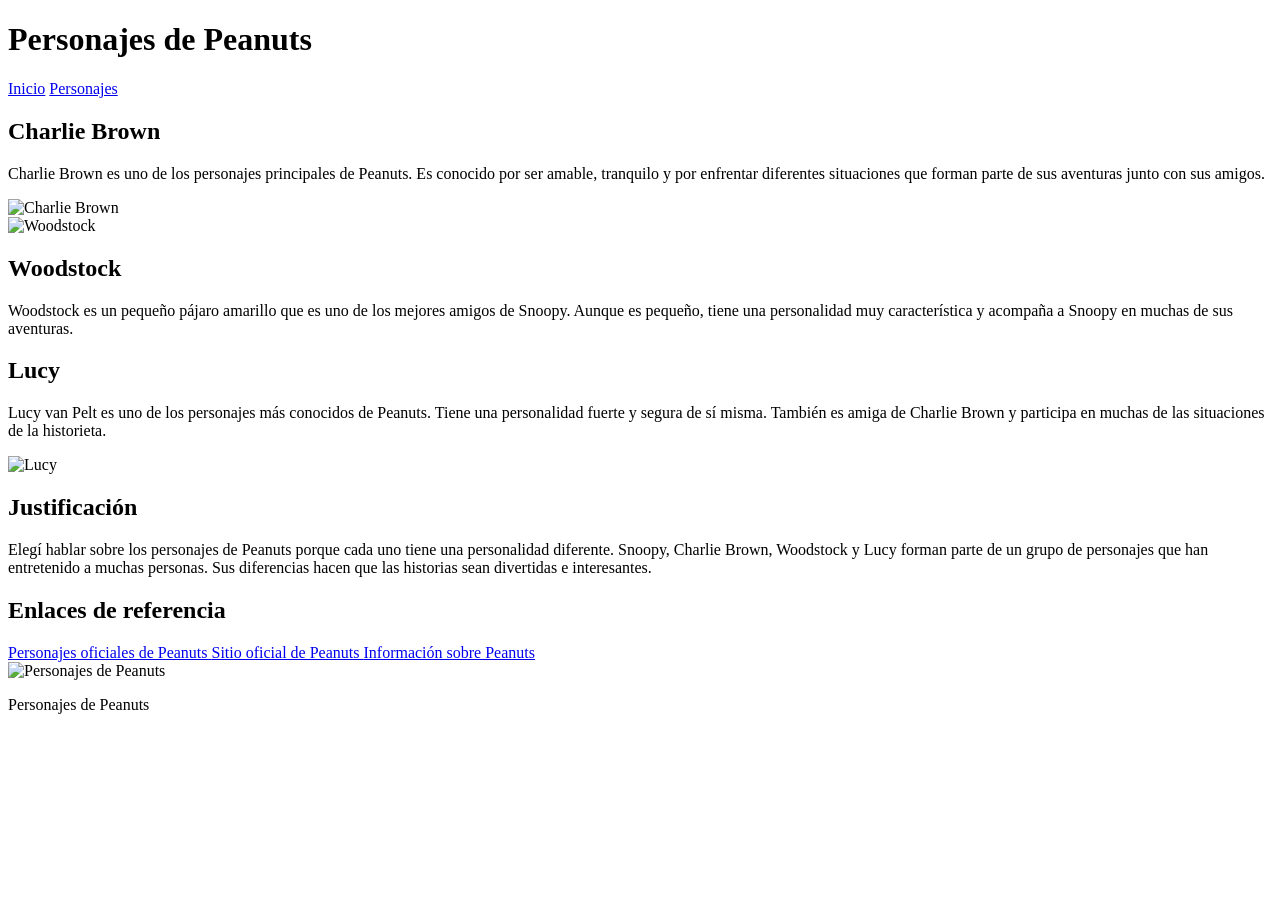
==== Proyecto-Final/html/personajes.html @ da9c16a2 "termino del segundo html" ====
<!DOCTYPE html>
<html lang="es">
<head>
    <meta charset="UTF-8">
    <meta name="viewport" content="width=device-width, initial-scale=1.0">
    <title>Personajes de Peanuts</title>
    <link rel="stylesheet" href="style.css">
</head>

<body>

<header>
    <h1>Personajes de Peanuts</h1>
</header>

<nav>
    <a href="snoopy.html">Inicio</a>
    <a href="personajes.html">Personajes</a>
</nav>

<main>

    <!-- 1. TEXTO IZQUIERDA + IMAGEN DERECHA -->

    <section class="contenido">

        <div class="texto">
            <h2>Charlie Brown</h2>

            <p>
                Charlie Brown es uno de los personajes principales de
                Peanuts. Es conocido por ser amable, tranquilo y por
                enfrentar diferentes situaciones que forman parte de
                sus aventuras junto con sus amigos.
            </p>
        </div>

        <img src="charlie.jpg" alt="Charlie Brown">

    </section>


    <!-- 2. IMAGEN IZQUIERDA + TEXTO DERECHA -->

    <section class="contenido inverso">

        <img src="woodstock.jpg" alt="Woodstock">

        <div class="texto">
            <h2>Woodstock</h2>

            <p>
                Woodstock es un pequeño pájaro amarillo que es uno de
                los mejores amigos de Snoopy. Aunque es pequeño, tiene
                una personalidad muy característica y acompaña a Snoopy
                en muchas de sus aventuras.
            </p>
        </div>

    </section>


    <!-- 3. TEXTO IZQUIERDA + IMAGEN DERECHA -->

    <section class="contenido">

        <div class="texto">
            <h2>Lucy</h2>

            <p>
                Lucy van Pelt es uno de los personajes más conocidos
                de Peanuts. Tiene una personalidad fuerte y segura de
                sí misma. También es amiga de Charlie Brown y participa
                en muchas de las situaciones de la historieta.
            </p>
        </div>

        <img src="lucy.jpg" alt="Lucy">

    </section>


    <!-- 4. JUSTIFICACIÓN -->

    <section class="justificacion">

        <h2>Justificación</h2>

        <p>
            Elegí hablar sobre los personajes de Peanuts porque cada uno
            tiene una personalidad diferente. Snoopy, Charlie Brown,
            Woodstock y Lucy forman parte de un grupo de personajes que
            han entretenido a muchas personas. Sus diferencias hacen que
            las historias sean divertidas e interesantes.
        </p>

    </section>


    <!-- 5. ENLACES -->

    <section class="enlaces">

        <h2>Enlaces de referencia</h2>

        <a href="https://www.peanuts.com/characters" target="_blank">
            Personajes oficiales de Peanuts
        </a>

        <a href="https://www.peanuts.com/" target="_blank">
            Sitio oficial de Peanuts
        </a>

        <a href="https://es.wikipedia.org/wiki/Peanuts" target="_blank">
            Información sobre Peanuts
        </a>

    </section>


    <!-- 6. IMAGEN ABAJO -->

    <section class="imagen-abajo">

        <img src="personajes.jpg" alt="Personajes de Peanuts">

    </section>

</main>

<footer>
    <p>Personajes de Peanuts</p>
</footer>

</body>
</html>
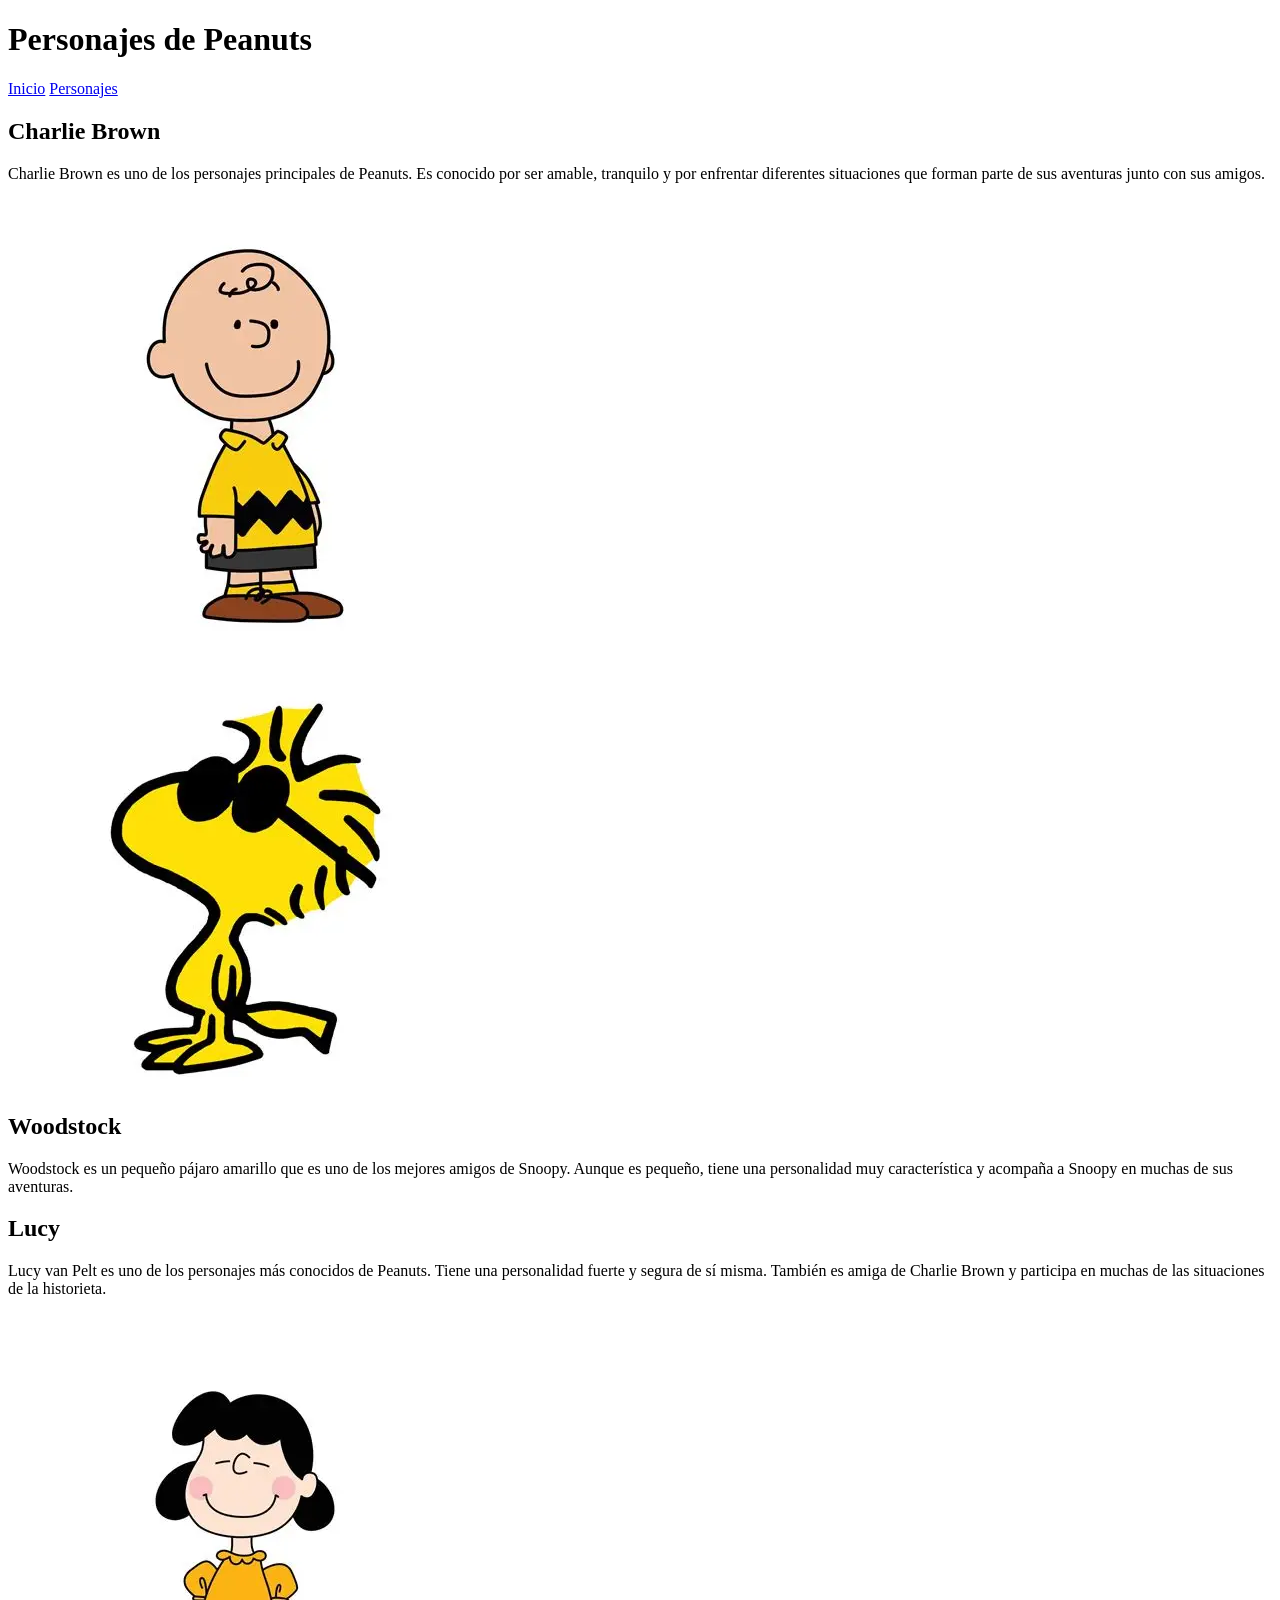
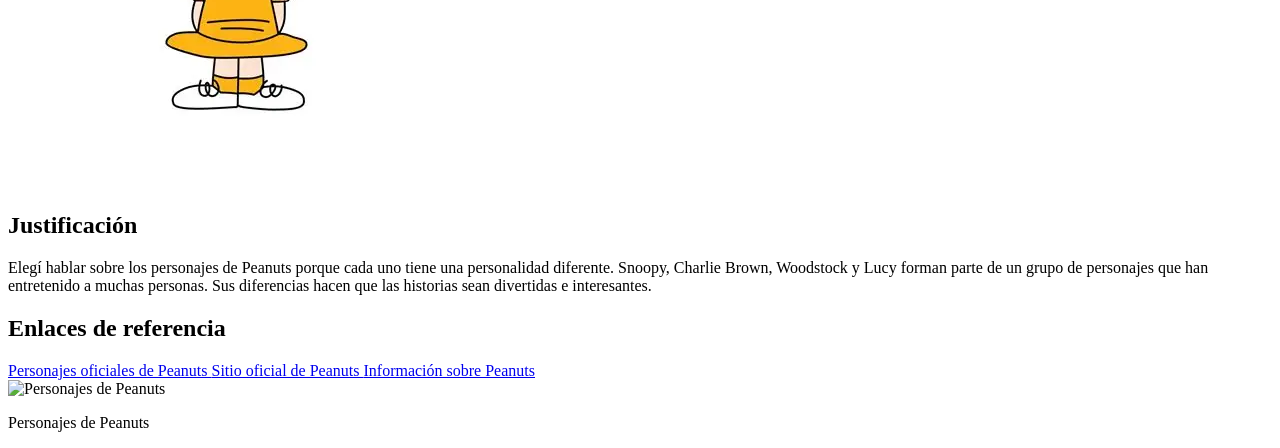
==== commit 5b1d8c34: "modificacion de la imagen de personajes.html a webp" ====
--- a/Proyecto-Final/html/personajes.html
+++ b/Proyecto-Final/html/personajes.html
@@ -19,9 +19,6 @@
 </nav>
 
 <main>
-
-    <!-- 1. TEXTO IZQUIERDA + IMAGEN DERECHA -->
-
     <section class="contenido">
 
         <div class="texto">
@@ -35,16 +32,12 @@
             </p>
         </div>
 
-        <img src="charlie.jpg" alt="Charlie Brown">
+        <img src="../img/charlie brown.webp" alt="Charlie Brown">
 
     </section>
-
-
-    <!-- 2. IMAGEN IZQUIERDA + TEXTO DERECHA -->
-
     <section class="contenido inverso">
 
-        <img src="woodstock.jpg" alt="Woodstock">
+        <img src="../img/woodstock.webp" alt="Woodstock">
 
         <div class="texto">
             <h2>Woodstock</h2>
@@ -58,10 +51,6 @@
         </div>
 
     </section>
-
-
-    <!-- 3. TEXTO IZQUIERDA + IMAGEN DERECHA -->
-
     <section class="contenido">
 
         <div class="texto">
@@ -75,13 +64,9 @@
             </p>
         </div>
 
-        <img src="lucy.jpg" alt="Lucy">
+        <img src="../img/lucy.webp" alt="Lucy">
 
     </section>
-
-
-    <!-- 4. JUSTIFICACIÓN -->
-
     <section class="justificacion">
 
         <h2>Justificación</h2>
@@ -95,10 +80,6 @@
         </p>
 
     </section>
-
-
-    <!-- 5. ENLACES -->
-
     <section class="enlaces">
 
         <h2>Enlaces de referencia</h2>
@@ -116,13 +97,9 @@
         </a>
 
     </section>
-
-
-    <!-- 6. IMAGEN ABAJO -->
-
     <section class="imagen-abajo">
 
-        <img src="personajes.jpg" alt="Personajes de Peanuts">
+        <img src="../img/personajes.webp" alt="Personajes de Peanuts">
 
     </section>
 
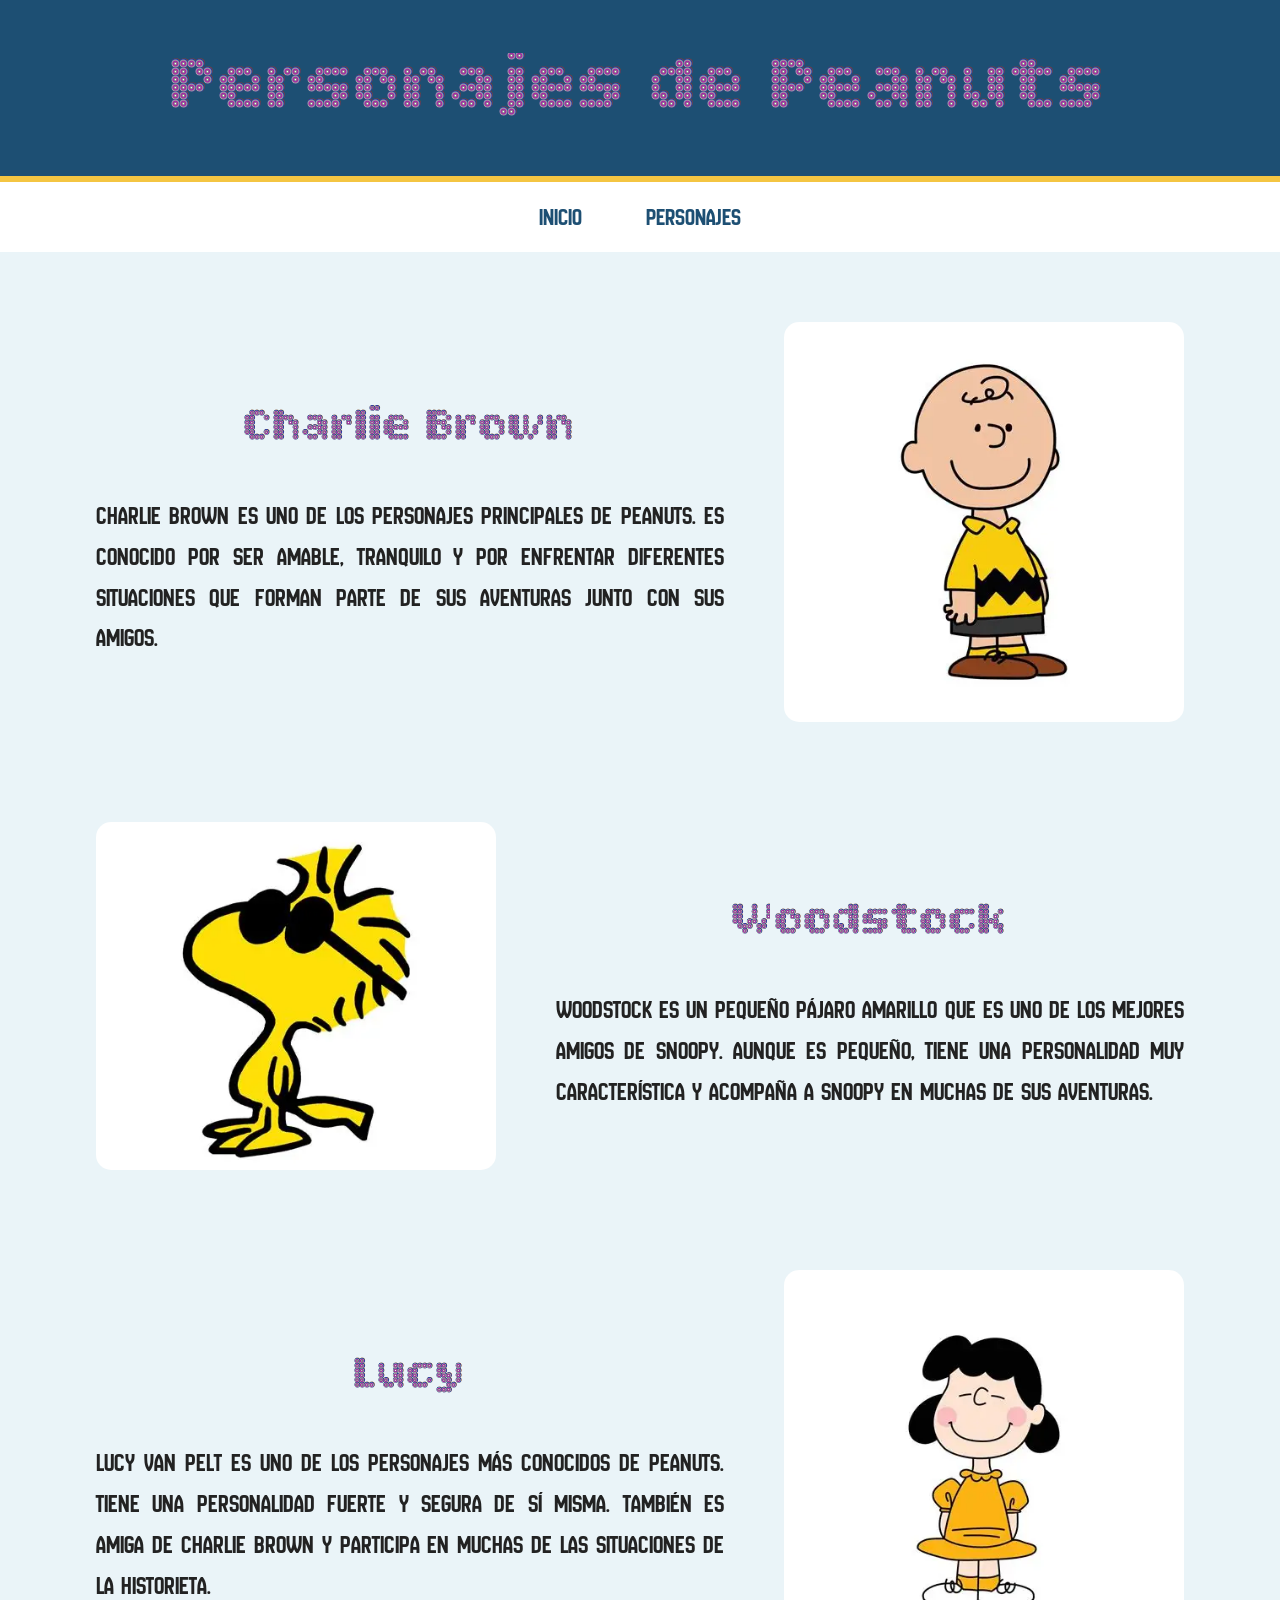
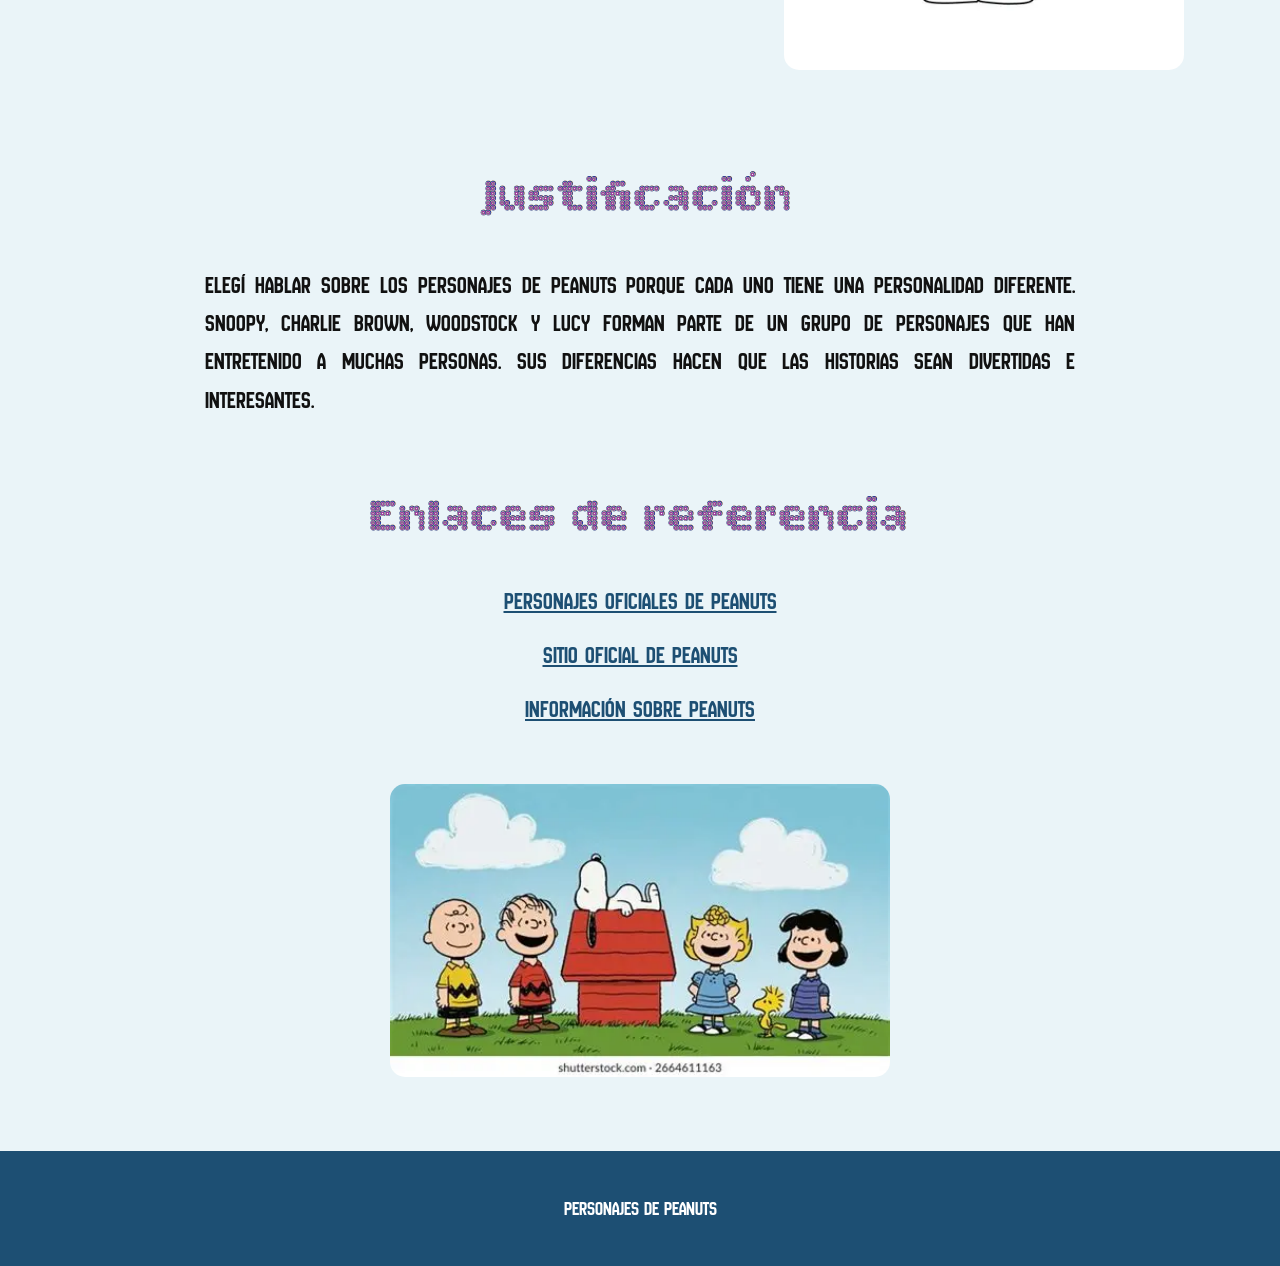
==== commit 56f226eb: "termino de el proyecto final , se realizaron  cambios en los archivos de estilo y en los  archivos h" ====
--- a/Proyecto-Final/html/personajes.html
+++ b/Proyecto-Final/html/personajes.html
@@ -4,7 +4,7 @@
     <meta charset="UTF-8">
     <meta name="viewport" content="width=device-width, initial-scale=1.0">
     <title>Personajes de Peanuts</title>
-    <link rel="stylesheet" href="style.css">
+    <link rel="stylesheet" href="../css/style.css">
 </head>
 
 <body>
@@ -99,7 +99,7 @@
     </section>
     <section class="imagen-abajo">
 
-        <img src="../img/personajes.webp" alt="Personajes de Peanuts">
+        <img src="../img/todos.webp" alt="Personajes de Peanuts">
 
     </section>
 
--- a/Proyecto-Final/css/style.css
+++ b/Proyecto-Final/css/style.css
@@ -0,0 +1,171 @@
+@import url('https://fonts.googleapis.com/css2?family=Bitcount+Prop+Double+Ink:wght@100..900&display=swap');
+
+@import url('https://fonts.googleapis.com/css2?family=New+Amsterdam&display=swap');
+
+
+body {
+    background-color: #eaf4f8;
+    margin: 0;
+    color: #111111;
+}
+header {
+    background-color: #1d4f73;
+    padding: 40px;
+    border-bottom: 6px solid #f4c542;
+}
+
+h1 {
+    font-family: "Bitcount Prop Double Ink", system-ui;
+    font-optical-sizing: auto;
+    font-weight: 500;
+    font-style: normal;
+
+    font-variation-settings:
+        "slnt" 0,
+        "CRSV" 0.5,
+        "ELSH" 0,
+        "ELXP" 0,
+        "SZP1" 0,
+        "SZP2" 0,
+        "XPN1" 0,
+        "XPN2" 0,
+        "YPN1" 0,
+        "YPN2" 0;
+
+    color: white;
+    font-size: 5em;
+    text-align: center;
+    margin: 0;
+}
+nav {
+    background-color: #ffffff;
+    text-align: center;
+    padding: 20px;
+}
+
+nav a {
+    font-family: "New Amsterdam", sans-serif;
+    font-weight: 400;
+    font-style: normal;
+
+    color: #1d4f73;
+    text-decoration: none;
+    font-size: 25px;
+    margin: 0 30px;
+}
+
+nav a:hover {
+    color: #f4a300;
+}
+main {
+    width: 85%;
+    margin: auto;
+}
+h2 {
+    font-family: "Bitcount Prop Double Ink", system-ui;
+    font-optical-sizing: auto;
+    font-weight: 500;
+    font-style: normal;
+
+    font-variation-settings:
+        "slnt" 0,
+        "CRSV" 0.5,
+        "ELSH" 0,
+        "ELXP" 0,
+        "SZP1" 0,
+        "SZP2" 0,
+        "XPN1" 0,
+        "XPN2" 0,
+        "YPN1" 0,
+        "YPN2" 0;
+
+    color: #1d4f73;
+    font-size: 3em;
+    text-align: center;
+}
+.contenido {
+    display: flex;
+    justify-content: space-between;
+    align-items: center;
+
+    gap: 60px;
+
+    margin-top: 70px;
+    margin-bottom: 100px;
+}
+.texto {
+    width: 60%;
+}
+
+.texto p {
+    font-family: "New Amsterdam", sans-serif;
+    font-weight: 400;
+    font-style: normal;
+
+    color: #222222;
+    font-size: 1.6em;
+    line-height: 1.6;
+    text-align: justify;
+}
+.contenido img {
+    width: 400px;
+    height: auto;
+    border-radius: 15px;
+}
+.justificacion {
+    margin-top: 50px;
+    margin-bottom: 70px;
+    text-align: center;
+}
+.justificacion p {
+    font-family: "New Amsterdam", sans-serif;
+    font-weight: 400;
+    font-style: normal;
+
+    width: 80%;
+    margin: auto;
+
+    font-size: 1.5em;
+    line-height: 1.6;
+    text-align: justify;
+}
+.enlaces {
+    text-align: center;
+    margin-top: 50px;
+    margin-bottom: 60px;
+}
+.enlaces a {
+    font-family: "New Amsterdam", sans-serif;
+    font-weight: 400;
+    font-style: normal;
+
+    display: block;
+
+    color: #1d4f73;
+    font-size: 1.5em;
+
+    margin: 25px;
+}
+.enlaces a:hover {
+    color: #f4a300;
+}
+.imagen-abajo {
+    text-align: center;
+    margin-top: 40px;
+    margin-bottom: 70px;
+}
+.imagen-abajo img {
+    width: 500px;
+    height: auto;
+    border-radius: 15px;
+}
+footer {
+    background-color: #1d4f73;
+    color: white;
+    text-align: center;
+    padding: 25px;
+}
+footer p {
+    font-family: "New Amsterdam", sans-serif;
+    font-size: 20px;
+}
